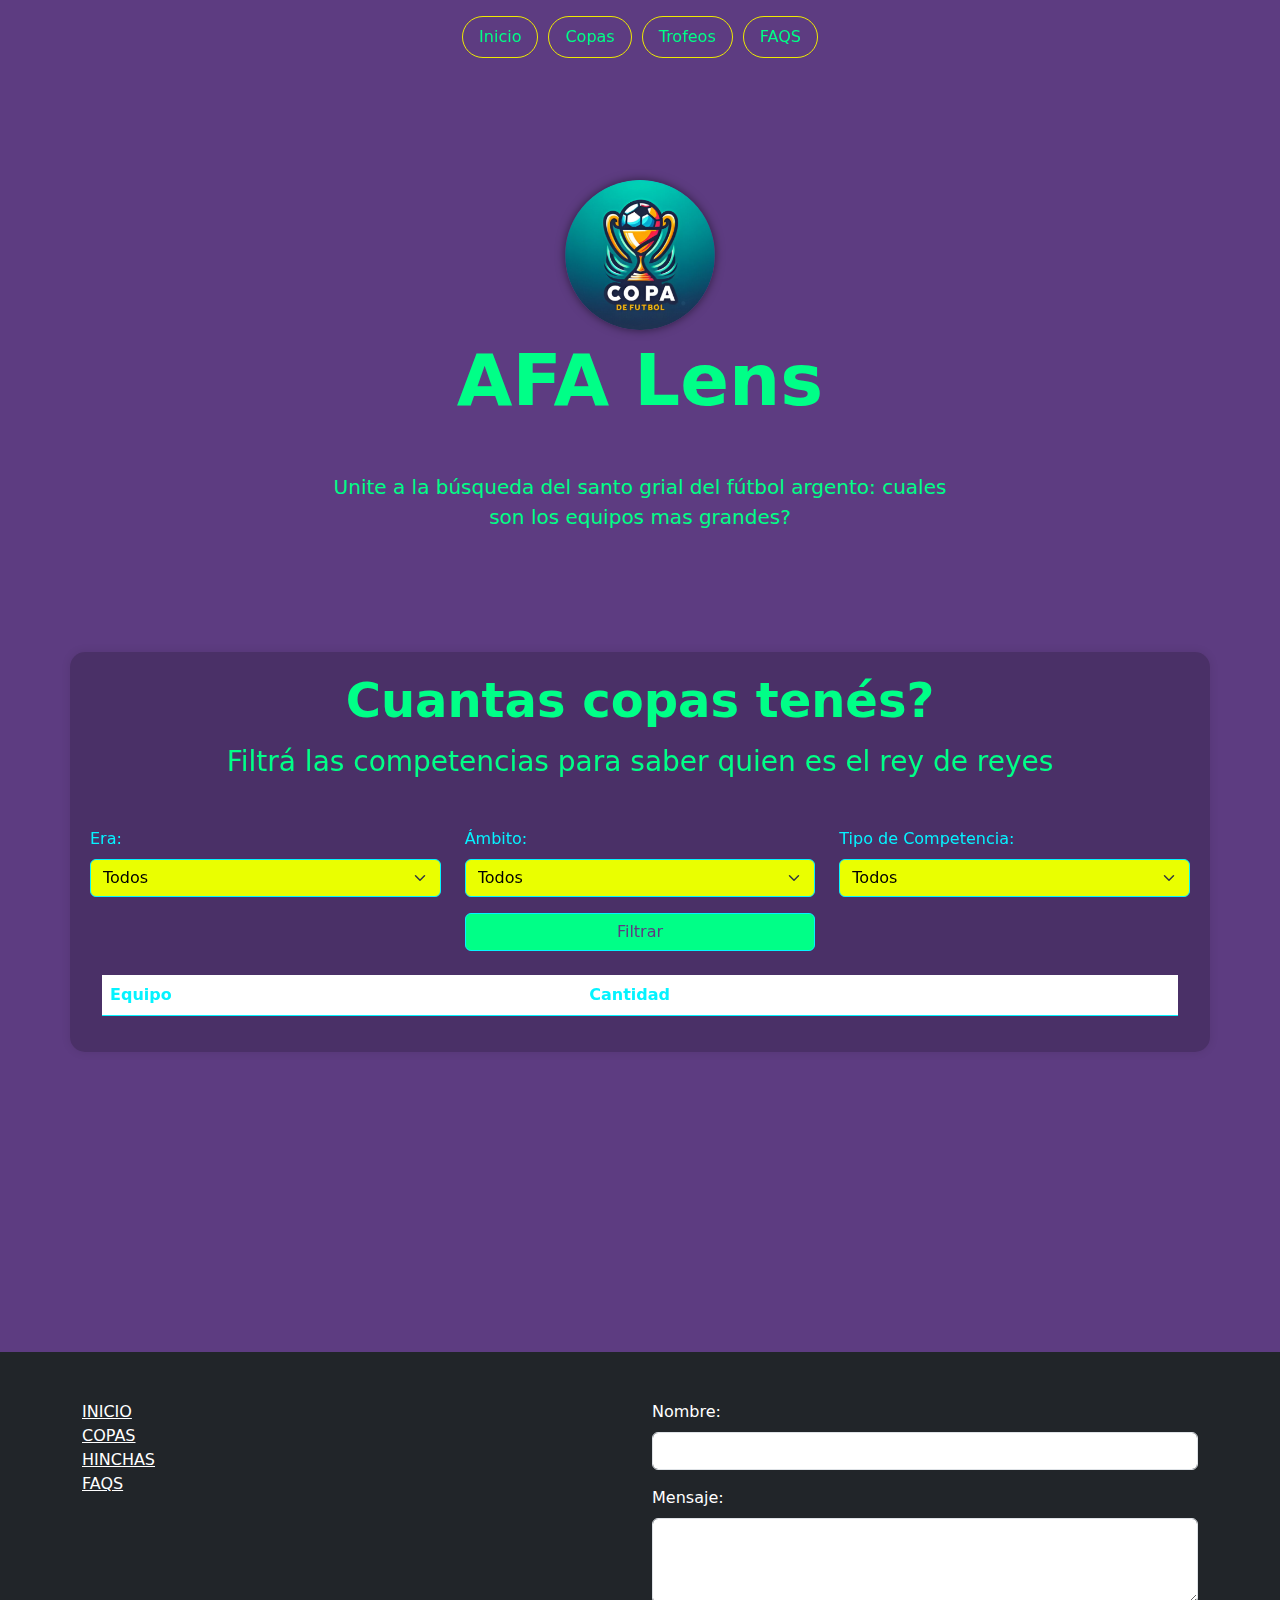
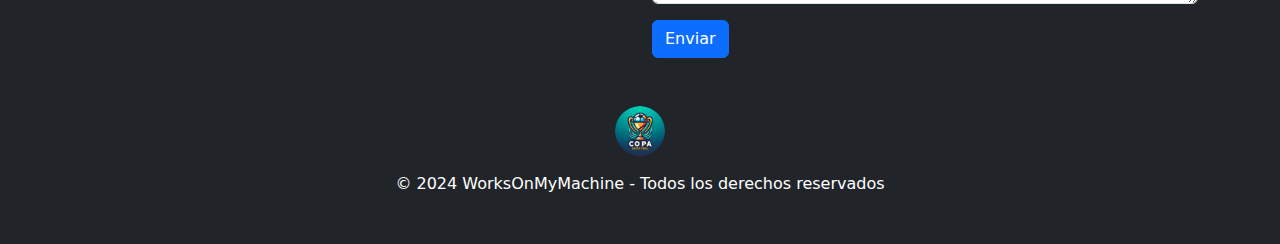
==== index.html @ b0f50f58 "cambio consume api en vez de csv locales" ====
<!DOCTYPE html>
<html lang="en">
  <head>
    <meta charset="utf-8" />
    <meta name="viewport" content="width=device-width, initial-scale=1" />
    <!--reseteo de estilos ?-->
    <!--Icono-->
    <link rel="shortcut icon" type="image/x-icon" href="assets/img/Icon1.png" />
    <title>AFA Lens</title>
    <!--BOOSTRAP-->
    <link href="https://cdn.jsdelivr.net/npm/bootstrap@5.0.2/dist/css/bootstrap.min.css" rel="stylesheet">
    <link rel="stylesheet" href="css/style.css">
    <link rel="stylesheet" href="css/rey_de_copas.css">
  </head>
  <!--Header?-->
  <body>
    <div class="header-container">
      <header id="myHeader" class="d-flex justify-content-center py-3">
        <ul class="nav nav-pills">
          <li class="nav-item"><a href="index.html" class="nav-link custom-header-text" aria-current="page">Inicio</a></li>
          <li class="nav-item"><a href="index.html#canvas" class="nav-link custom-header-text">Copas</a></li>
          <li class="nav-item"><a href="trofeos.html" class="nav-link custom-header-text">Trofeos</a></li>
          <li class="nav-item"><a href="#" class="nav-link custom-header-text">FAQS</a></li>
        </ul>
      </header>
    </div>
    <!--Header?-->
    
    <!--Hero---------------↓ -->
    <div class="px-4 py-5 my-5 text-center">
        <!-- <img class="rounded-circle shadow-4-strong" alt="AFA Lens" src="assets/img/Icon1.png" /> -->
        <div class="image-container" id="start">
            <img src="assets/img/CopaFutbol.png" alt="AFA Lens">
        </div>
                <h1 class="mb-5 fw-bold display-2 text-center">AFA Lens</h1>
        <div class="col-lg-6 mx-auto">
          <p class="lead mb-4">Unite a la búsqueda del santo grial del fútbol argento: cuales son los equipos mas grandes?</p>
        </div>
    </div>
    <!--Hero---------------↑ -->

    <!-- Botón flotante -->
    <button id="sidebarToggle" class="btn btn-primary rounded-circle d-none position-fixed bottom-0 start-50 translate-middle-x">
        <H1>MENU</H1>
    </button>
    <!--Copas ---------------↓ -->
    <canvas id="canvas"></canvas>
    <div class="container mt-5 container-bg">
        <h1 class="display-5 fw-bold al-title text-center">Cuantas copas tenés?</h1>
        <h3 class="my-3 text-center mb-5">Filtrá las competencias para saber quien es el rey de reyes</h2>
        <div class="row mb-3">
            <div class="col-md-4">
                <label for="eraDropdown" class="form-label">Era:</label>
                <select class="form-select" id="eraDropdown">
                    <option value="0">Todos</option>
                    <option value="1">Amateur</option>
                    <option value="2">Profesional</option>
                </select>
            </div>
            <div class="col-md-4">
                <label for="ambitoDropdown" class="form-label">Ámbito:</label>
                <select class="form-select" id="ambitoDropdown">
                    <option value="0">Todos</option>
                    <option value="1">Nacional</option>
                    <option value="2">Internacional</option>
                </select>
            </div>
            <div class="col-md-4">
                <label for="competenciaTipoDropdown" class="form-label">Tipo de Competencia:</label>
                <select class="form-select" id="competenciaTipoDropdown">
                    <option value="0">Todos</option>
                    <option value="1">Torneo</option>
                    <option value="2">Copa</option>
                </select>
            </div>
        </div>
        <div class="row">
            <div class="col-md-4 offset-md-4">
                <button class="btn btn-primary w-100" id="btnFiltrar">Filtrar</button>
            </div>
        </div>

        <div class="container-sm">
            <table id="tabla-consagraciones" class="table mt-4">
                <thead>
                    <tr>
                        <th>Equipo</th>
                        <th>Cantidad</th>
                    </tr>
                </thead>
                <tbody></tbody>
            </table>
        </div>
    </div>
     <!--Copas---------------↑ -->

     <div class="invisible-divider"></div>

    <!--Footer ---------------↓ -->
    <footer class="bg-dark py-5">
        <div class="container">
          <div class="row">
            <div class="col-md-6">
              <ul class="list-unstyled mb-4">
                <li><a href="index.html" class="text-white link-no-scroll">INICIO</a></li>
                <li><a href="index.html#canvas" class="text-white link-no-scroll">COPAS</a></li>
                <li><a href="trofeos.html" class="text-white link-no-scroll">HINCHAS</a></li>
                <li><a href="faqs.html" class="text-white link-no-scroll">FAQS</a></li>
              </ul>
            </div>
            <div class="col-md-6">
              <form id="contactForm">
                <div class="mb-3">
                  <label for="nombre" class="form-label text-white">Nombre:</label>
                  <input type="text" class="form-control" id="nombre" name="nombre">
                </div>
                <div class="mb-3">
                  <label for="mensaje" class="form-label text-white">Mensaje:</label>
                  <textarea class="form-control" id="mensaje" name="mensaje" rows="3"></textarea>
                </div>
                <button type="submit" class="btn btn-primary">Enviar</button>
              </form>
            </div>
          </div>
          <div class="row mt-5">
            <div class="col text-center">
              <img src="assets/img/CopaFutbol.png" alt="Icono del Sitio" class="img-fluid rounded-circle" style="width: 50px;">
            </div>
          </div>
          <div class="row mt-3">
            <div class="col text-center">
              <p class="text-white mb-0">&copy; 2024 WorksOnMyMachine - Todos los derechos reservados</p>
            </div>
          </div>
        </div>
      </footer>
    <!--footer---------------↑ -->

     <script src="https://cdn.jsdelivr.net/npm/bootstrap@5.0.2/dist/js/bootstrap.bundle.min.js"></script>
     <script src="js/index.js"></script>
     <script src="js/rey_de_copas.js"></script>
     <script src="js/confetti.js"></script>
  </body>
</html>
---- css/style.css ----
/*Header---------------------------------↓*/
.nav-item {
  border: 1px solid rgba(240, 236, 0, 0.99);
  border-radius: 100px;
  margin-right: 5px;
  margin-bottom: 10px;
  margin-left: 5px;
}
.header-container {
  position: sticky;
  top: 0;
  z-index: 1000;
}
#myHeader {
  width: 100%;
  background-color: rgba(93, 60, 129, 0.97);
  box-sizing: border-box;

  .nav-link:hover {
    color: rgba(240, 236, 0, 0.99);
  }
}

.custom-header-text {
  color: #00ff87;
}
/*Header---------------------------------↑*/
iframe {
  display: block;
  background: #000;
  border: none;
  width: 100vw;
  min-height: 1200px;
}

.b-divider {
  display: block;
  width: 100%;
  height: 3rem;
  background-color: rgba(93, 60, 129, 0.1);
  border: solid rgba(93, 60, 129, 0.15);
  border-width: 1px 0;
  box-shadow: inset 0 0.5em 1.5em rgba(0, 0, 0, 0.1),
    inset 0 0.125em 0.5em rgba(0, 0, 0, 0.15);
}

#icono-pagina {
  box-shadow: 0 4px 6px rgba(0, 0, 0, 0.1), 0 1px 3px rgba(0, 0, 0, 0.08);
}

.al-title {
  color: #00ff87;
}

.image-container {
  display: inline-block;
  border-radius: 50%;
  overflow: hidden;
  box-shadow: 0 0 10px rgba(0, 0, 0, 0.5);
}

.image-container img {
  display: block;
  width: 150px;
  height: auto;
}

.link-no-scroll {
  cursor: pointer;
}

.invisible-divider {
  height: 300px;
  position: relative;
}

footer {
  bottom: 0;
  left: 0;
  width: 100%;
  z-index: 9999;
}
---- css/rey_de_copas.css ----
body {
    background-color: #5d3c81;
    color: #00ff87;
}

canvas {
    overflow-y: hidden;
    overflow-x: hidden;
    width: 100%;
    margin: 0;
    position: absolute;
  }

.container-bg {
    background-color: rgba(0, 0, 0, 0.2);
    padding: 20px;
    border-radius: 15px;
    box-shadow: 0 0 10px rgba(0, 0, 0, 0.1);
    z-index: 1;
    position: relative;
}

.form-label {
    color: #05f3ff;
}

.form-select {
    background-color: #eaff00;
    color: #000000;
    border-color: #05f3ff;
}

.form-select:focus {
    box-shadow: 0 0 0 0.25rem rgba(5, 243, 255, 0.25);
}

.table {
    background-color: #5d3c81;
    color: #05f3ff;
}

.table th,
.table td {
    border-color: #05f3ff;
}

.table th {
    color: #05f3ff;
}

.table tbody tr:nth-child(-n+5) {
    background-color: #00ff87;
    color: #5d3c81;
    font-weight: bold;
}
  
.table tbody tr:nth-child(-n+5) th,
.table tbody tr:nth-child(-n+5) td {
    border-color: #05f3ff;
}

#btnFiltrar {
    background-color: #00ff87;
    border-color: #05f3ff;
    color: #5d3c81;
}
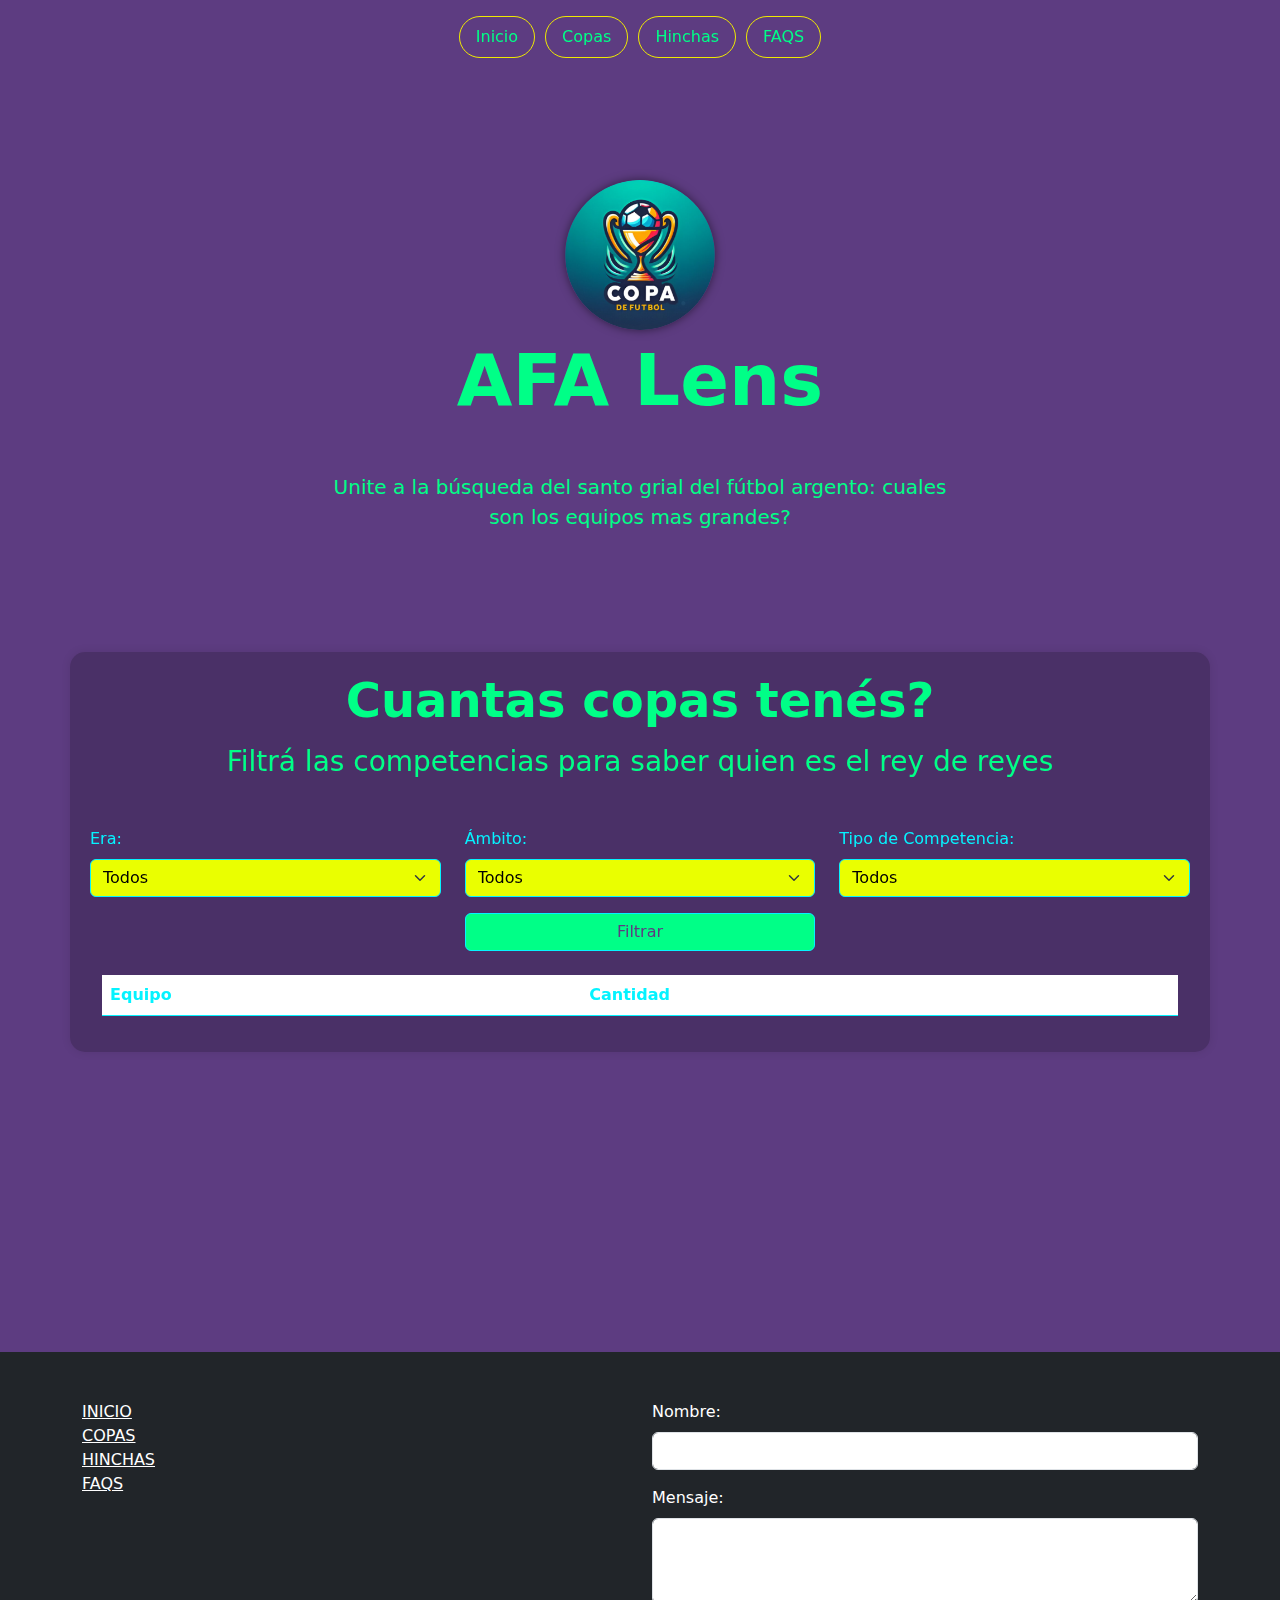
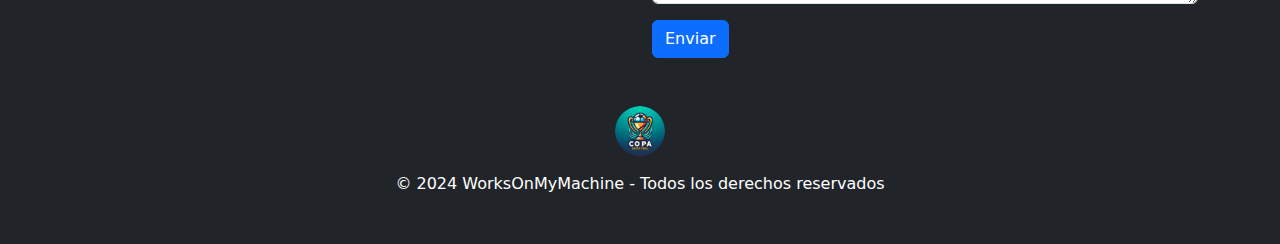
==== commit 7c48ffdf: "merge" ====
--- a/index.html
+++ b/index.html
@@ -7,6 +7,10 @@
     <!--Icono-->
     <link rel="shortcut icon" type="image/x-icon" href="assets/img/Icon1.png" />
     <title>AFA Lens</title>
+    <!-- Metadatos para miniatura en WhatsApp -->
+    <meta property="og:title" content="AFA Lens">
+    <meta property="og:description" content="Cuales son los equipos mas grandes?">
+    <meta property="og:image" content="assets/img/Icon1.png">
     <!--BOOSTRAP-->
     <link href="https://cdn.jsdelivr.net/npm/bootstrap@5.0.2/dist/css/bootstrap.min.css" rel="stylesheet">
     <link rel="stylesheet" href="css/style.css">
@@ -18,9 +22,9 @@
       <header id="myHeader" class="d-flex justify-content-center py-3">
         <ul class="nav nav-pills">
           <li class="nav-item"><a href="index.html" class="nav-link custom-header-text" aria-current="page">Inicio</a></li>
-          <li class="nav-item"><a href="index.html#canvas" class="nav-link custom-header-text">Copas</a></li>
-          <li class="nav-item"><a href="trofeos.html" class="nav-link custom-header-text">Trofeos</a></li>
-          <li class="nav-item"><a href="#" class="nav-link custom-header-text">FAQS</a></li>
+          <li class="nav-item"><a href="index.html" class="nav-link custom-header-text">Copas</a></li>
+          <li class="nav-item"><a href="trofeos.html" class="nav-link custom-header-text">Hinchas</a></li>
+          <li class="nav-item"><a href="faqs.html" class="nav-link custom-header-text">FAQS</a></li>
         </ul>
       </header>
     </div>
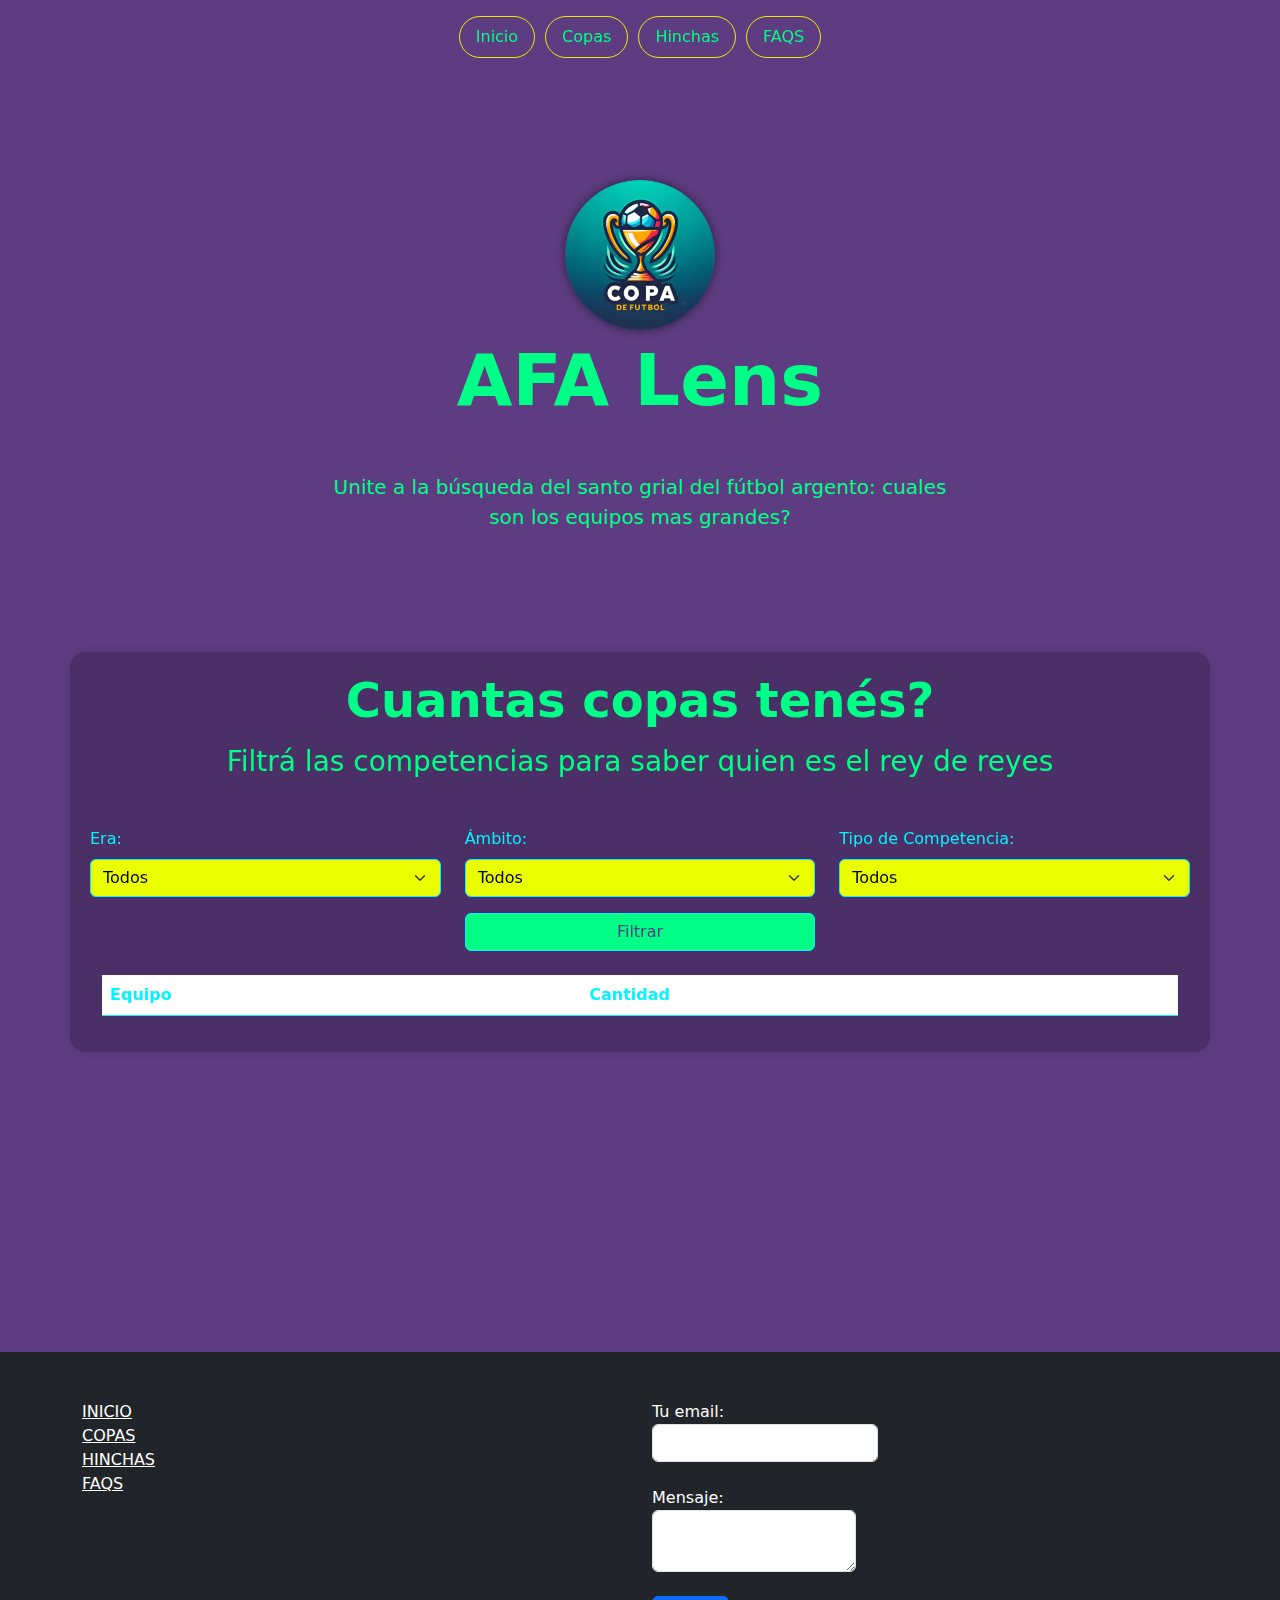
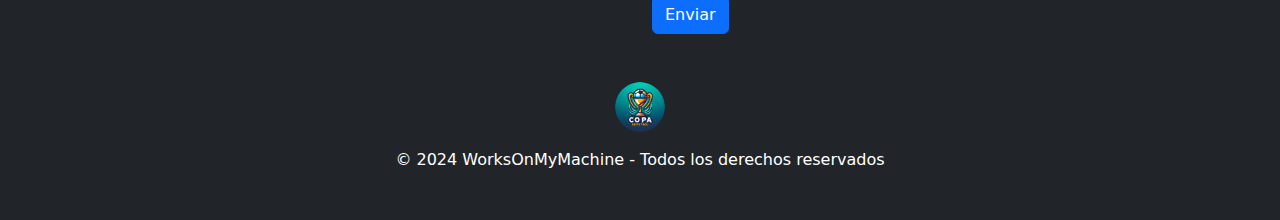
==== commit a7e2dc1d: "agregado formspree - fix animacion en confetti para celular" ====
--- a/index.html
+++ b/index.html
@@ -112,19 +112,28 @@
                 <li><a href="faqs.html" class="text-white link-no-scroll">FAQS</a></li>
               </ul>
             </div>
+            <!--formspree --↓ -->
             <div class="col-md-6">
-              <form id="contactForm">
+              <form id="contactForm"
+                action="https://formspree.io/f/xbjnbeba"
+                method="POST"
+              >
                 <div class="mb-3">
-                  <label for="nombre" class="form-label text-white">Nombre:</label>
-                  <input type="text" class="form-control" id="nombre" name="nombre">
+                  <label for="email" class="form-label text-white">
+                    Tu email:
+                    <input type="email" class="form-control" id="email" name="email">
+                  </label>
                 </div>
                 <div class="mb-3">
-                  <label for="mensaje" class="form-label text-white">Mensaje:</label>
-                  <textarea class="form-control" id="mensaje" name="mensaje" rows="3"></textarea>
+                  <label for="mensaje" class="form-label text-white">
+                    Mensaje:
+                    <textarea class="form-control" id="message" name="message"></textarea>
+                  </label>
                 </div>
                 <button type="submit" class="btn btn-primary">Enviar</button>
               </form>
             </div>
+            <!--formspree--↑ -->
           </div>
           <div class="row mt-5">
             <div class="col text-center">
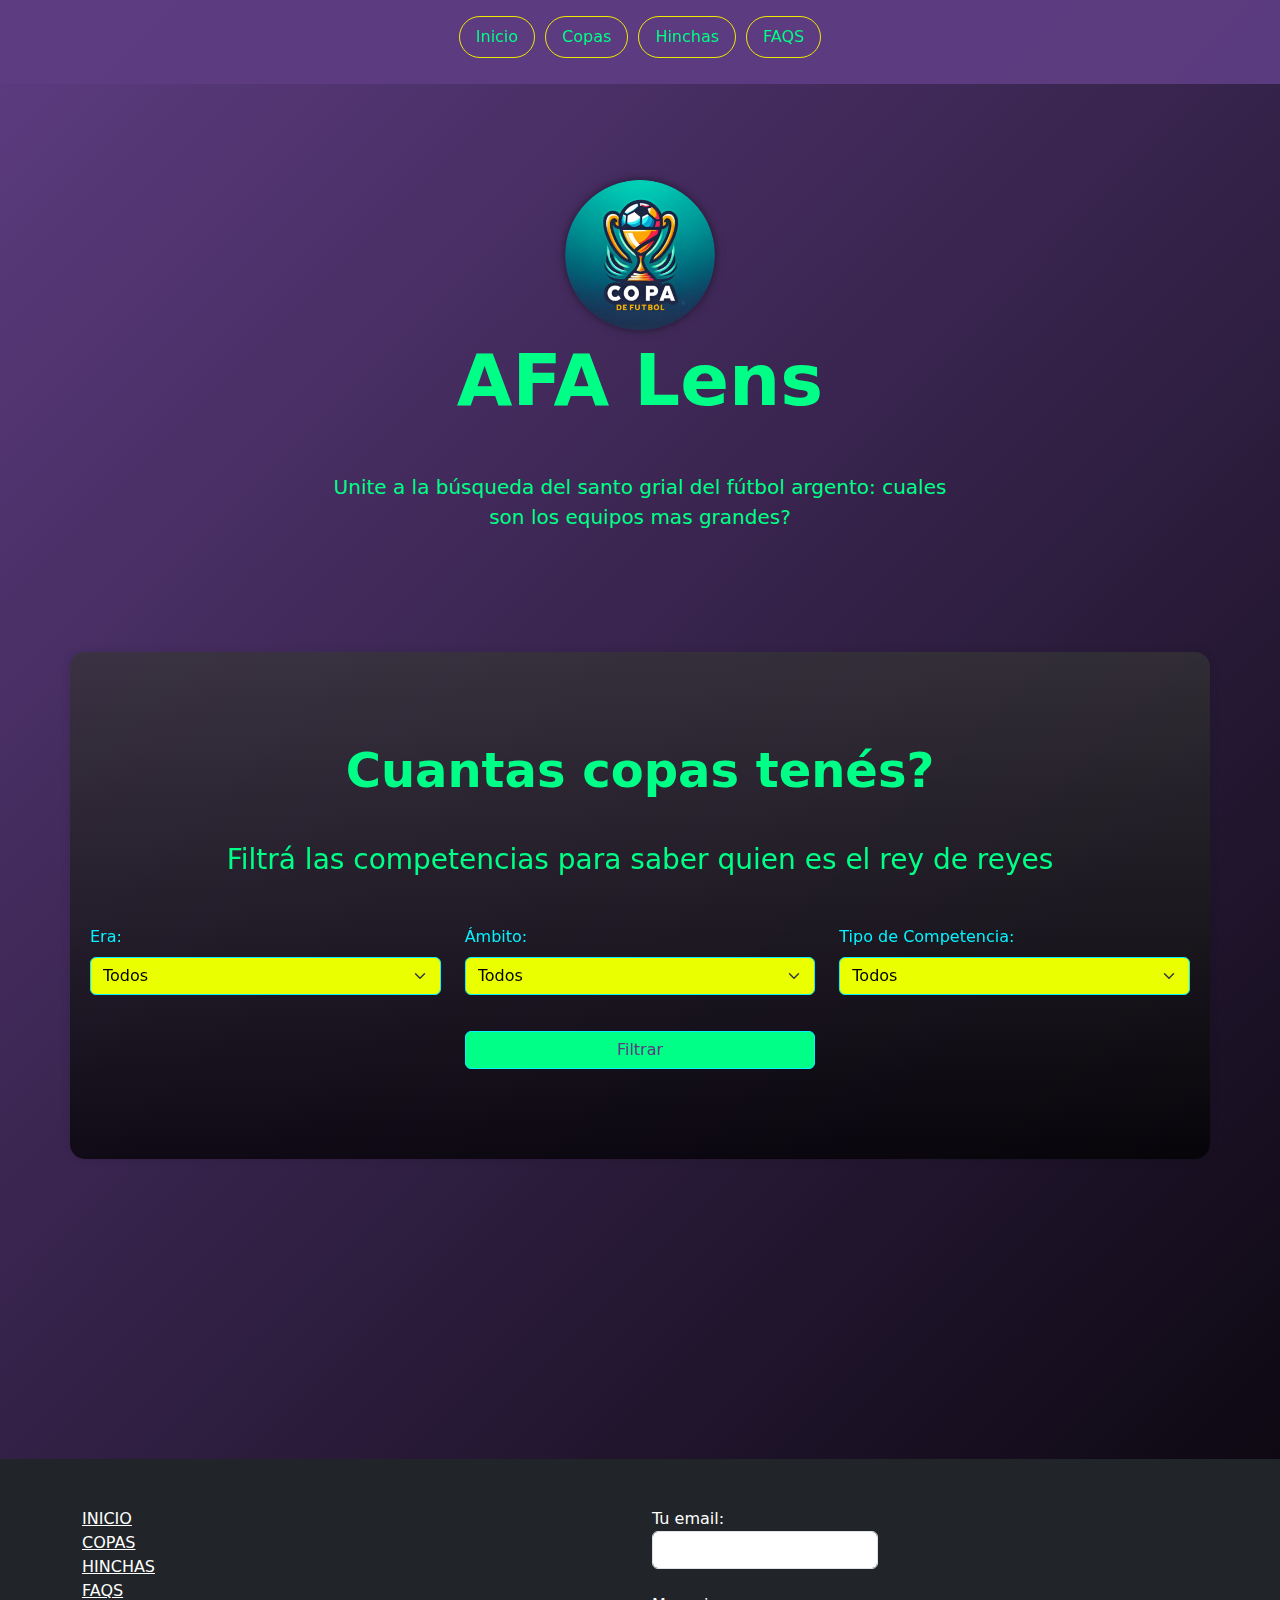
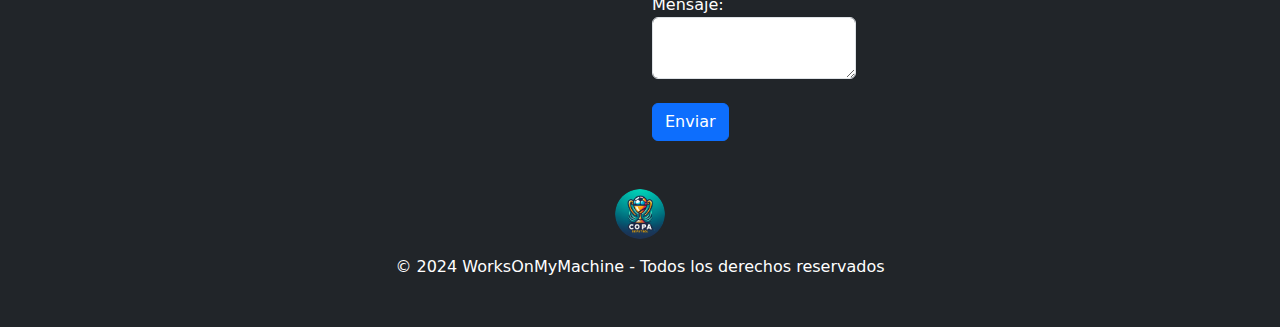
==== commit 2cd03d5b: "acomodados estilos del index - quitada animacion de confetti para celulares" ====
--- a/index.html
+++ b/index.html
@@ -50,7 +50,9 @@
     <!--Copas ---------------↓ -->
     <canvas id="canvas"></canvas>
     <div class="container mt-5 container-bg">
+        <div class="invisible-divider-2"></div>
         <h1 class="display-5 fw-bold al-title text-center">Cuantas copas tenés?</h1>
+        <div class="invisible-divider-3"></div>
         <h3 class="my-3 text-center mb-5">Filtrá las competencias para saber quien es el rey de reyes</h2>
         <div class="row mb-3">
             <div class="col-md-4">
@@ -78,14 +80,16 @@
                 </select>
             </div>
         </div>
+        <div class="invisible-divider-3"></div>
         <div class="row">
             <div class="col-md-4 offset-md-4">
                 <button class="btn btn-primary w-100" id="btnFiltrar">Filtrar</button>
             </div>
         </div>
+        <div class="invisible-divider-2" id="divider-after-filtrar"></div>
 
         <div class="container-sm">
-            <table id="tabla-consagraciones" class="table mt-4">
+            <table id="tabla-consagraciones" class="table mt-4 d-none">
                 <thead>
                     <tr>
                         <th>Equipo</th>
--- a/css/style.css
+++ b/css/style.css
@@ -74,6 +74,16 @@
   position: relative;
 }
 
+.invisible-divider-2 {
+  height: 70px;
+  position: relative;
+}
+
+.invisible-divider-3 {
+  height: 20px;
+  position: relative;
+}
+
 footer {
   bottom: 0;
   left: 0;
--- a/css/rey_de_copas.css
+++ b/css/rey_de_copas.css
@@ -1,6 +1,20 @@
 body {
-    background-color: #5d3c81;
+    background: linear-gradient(135deg, #5d3c81, black, #5d3c81, black, #5d3c81);
+    background-size: 400% 400%;
+    animation: gradientAnimation 60s ease infinite;
     color: #00ff87;
+}
+
+@keyframes gradientAnimation {
+    0% {
+      background-position: 0% 50%;
+    }
+    50% {
+      background-position: 100% 50%;
+    }
+    100% {
+      background-position: 0% 50%;
+    }
 }
 
 canvas {
@@ -12,7 +26,10 @@
   }
 
 .container-bg {
-    background-color: rgba(0, 0, 0, 0.2);
+    background: linear-gradient(
+        rgba(53, 53, 53, 0.7), /* Gris claro con transparencia */
+        rgba(0, 0, 0, 0.7) /* Negro con transparencia */
+      );
     padding: 20px;
     border-radius: 15px;
     box-shadow: 0 0 10px rgba(0, 0, 0, 0.1);
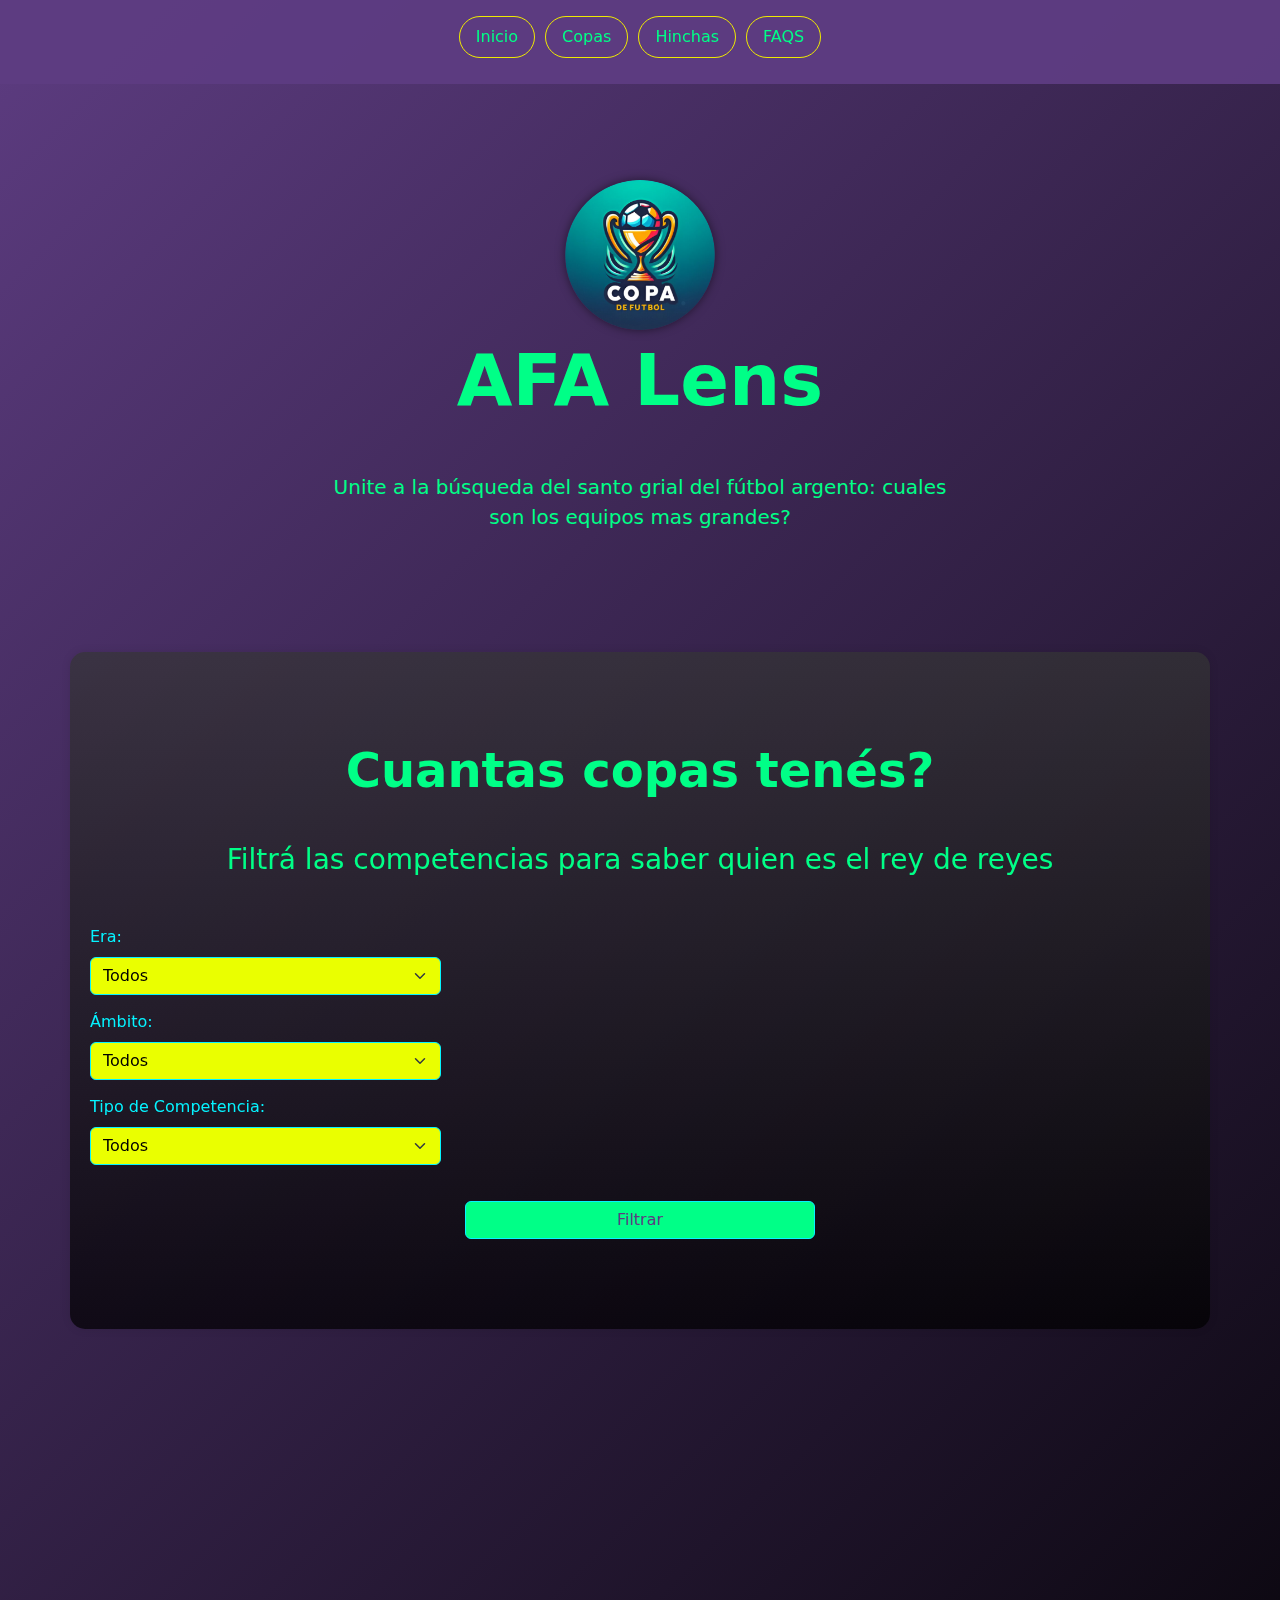
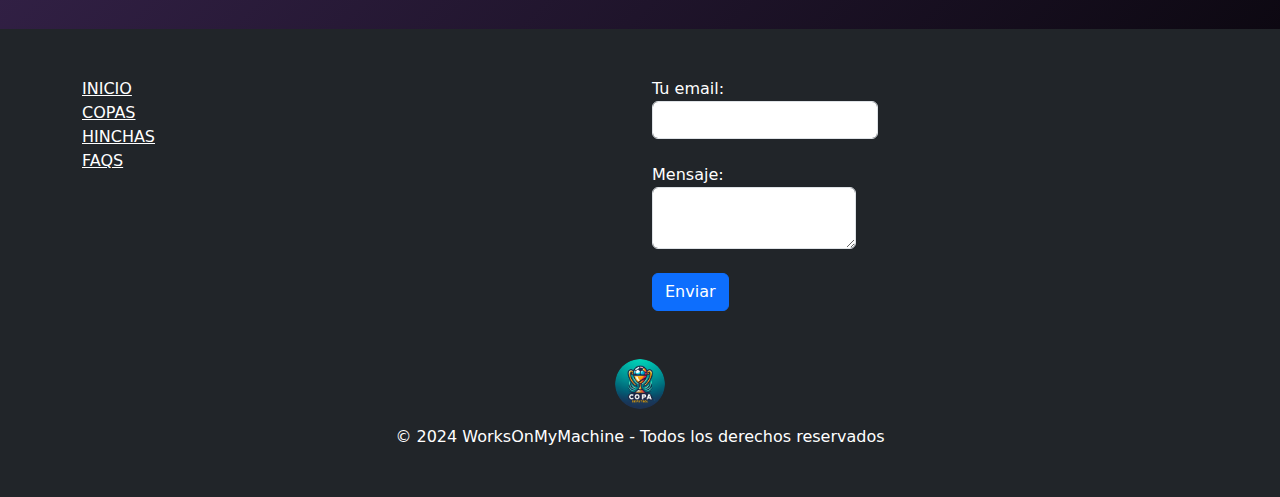
==== commit 017c02f1: "espacio interlineado entre selectores de filtros" ====
--- a/index.html
+++ b/index.html
@@ -63,6 +63,7 @@
                     <option value="2">Profesional</option>
                 </select>
             </div>
+            <div class="invisible-divider-4"></div>
             <div class="col-md-4">
                 <label for="ambitoDropdown" class="form-label">Ámbito:</label>
                 <select class="form-select" id="ambitoDropdown">
@@ -71,6 +72,7 @@
                     <option value="2">Internacional</option>
                 </select>
             </div>
+            <div class="invisible-divider-4"></div>
             <div class="col-md-4">
                 <label for="competenciaTipoDropdown" class="form-label">Tipo de Competencia:</label>
                 <select class="form-select" id="competenciaTipoDropdown">
--- a/css/style.css
+++ b/css/style.css
@@ -84,6 +84,11 @@
   position: relative;
 }
 
+.invisible-divider-4 {
+  height: 15px;
+  position: relative;
+}
+
 footer {
   bottom: 0;
   left: 0;
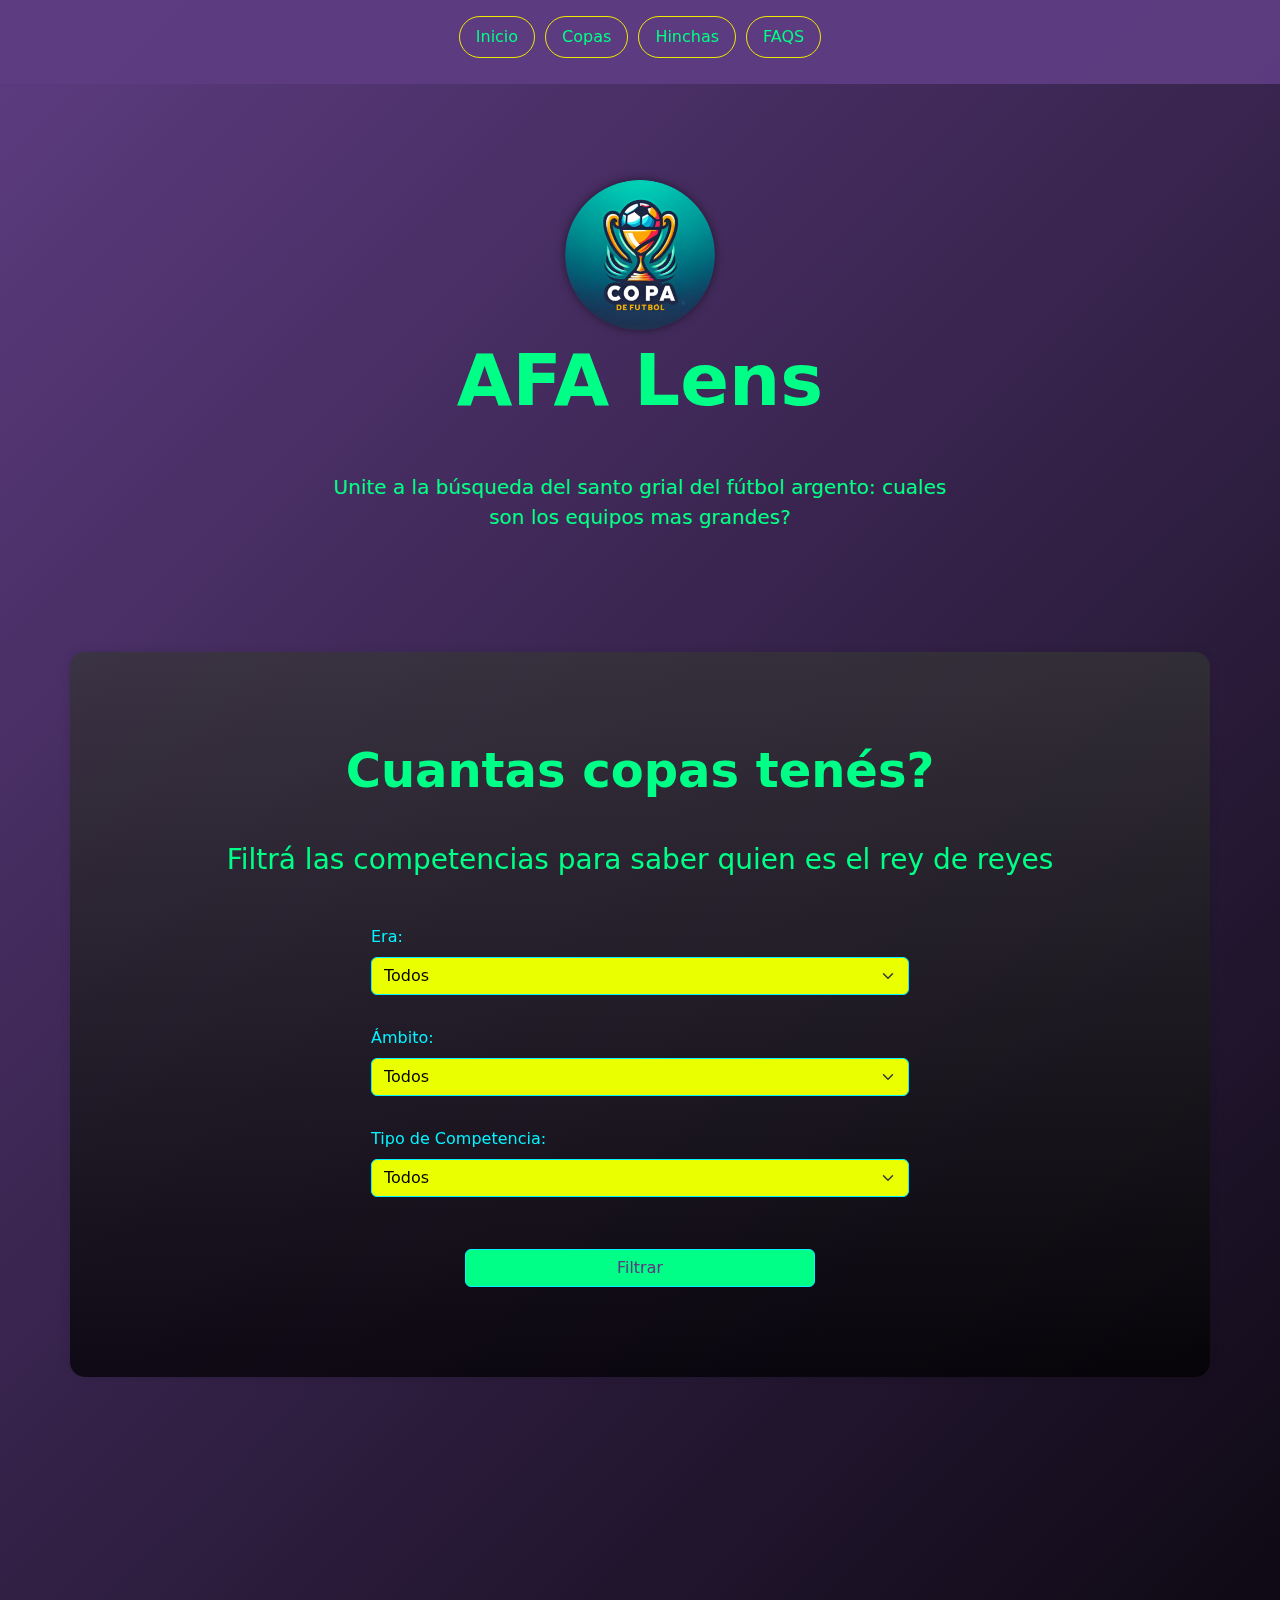
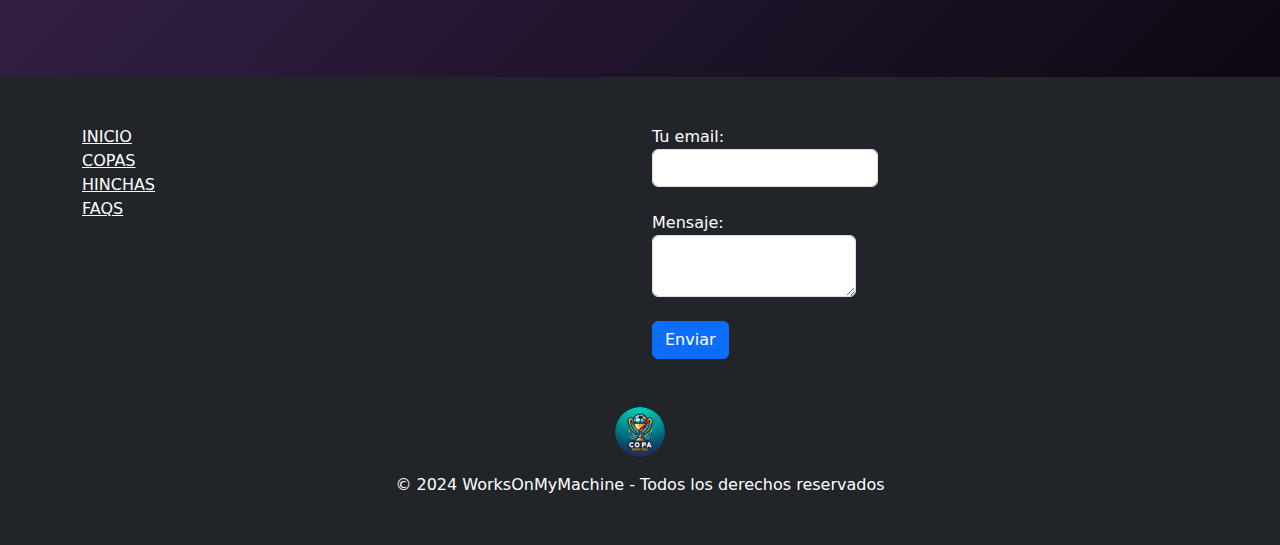
==== commit 93c79132: "agregado modal de carga cada vez que se filtran resultados" ====
--- a/index.html
+++ b/index.html
@@ -32,7 +32,6 @@
     
     <!--Hero---------------↓ -->
     <div class="px-4 py-5 my-5 text-center">
-        <!-- <img class="rounded-circle shadow-4-strong" alt="AFA Lens" src="assets/img/Icon1.png" /> -->
         <div class="image-container" id="start">
             <img src="assets/img/CopaFutbol.png" alt="AFA Lens">
         </div>
@@ -43,10 +42,6 @@
     </div>
     <!--Hero---------------↑ -->
 
-    <!-- Botón flotante -->
-    <button id="sidebarToggle" class="btn btn-primary rounded-circle d-none position-fixed bottom-0 start-50 translate-middle-x">
-        <H1>MENU</H1>
-    </button>
     <!--Copas ---------------↓ -->
     <canvas id="canvas"></canvas>
     <div class="container mt-5 container-bg">
@@ -54,8 +49,8 @@
         <h1 class="display-5 fw-bold al-title text-center">Cuantas copas tenés?</h1>
         <div class="invisible-divider-3"></div>
         <h3 class="my-3 text-center mb-5">Filtrá las competencias para saber quien es el rey de reyes</h2>
-        <div class="row mb-3">
-            <div class="col-md-4">
+        <div class="row mb-3 justify-content-center">
+          <div class="col-lg-6 mb-3">
                 <label for="eraDropdown" class="form-label">Era:</label>
                 <select class="form-select" id="eraDropdown">
                     <option value="0">Todos</option>
@@ -64,7 +59,7 @@
                 </select>
             </div>
             <div class="invisible-divider-4"></div>
-            <div class="col-md-4">
+            <div class="col-lg-6 mb-3">
                 <label for="ambitoDropdown" class="form-label">Ámbito:</label>
                 <select class="form-select" id="ambitoDropdown">
                     <option value="0">Todos</option>
@@ -73,7 +68,7 @@
                 </select>
             </div>
             <div class="invisible-divider-4"></div>
-            <div class="col-md-4">
+            <div class="col-lg-6 mb-3">
                 <label for="competenciaTipoDropdown" class="form-label">Tipo de Competencia:</label>
                 <select class="form-select" id="competenciaTipoDropdown">
                     <option value="0">Todos</option>
@@ -86,6 +81,11 @@
         <div class="row">
             <div class="col-md-4 offset-md-4">
                 <button class="btn btn-primary w-100" id="btnFiltrar">Filtrar</button>
+
+                <div class="modal d-none" id="loadingModal" tabindex="-1" role="dialog">
+                  <div class="invisible-divider-3"></div>
+                  <p class="loading">Generando datos</p>
+                </div>
             </div>
         </div>
         <div class="invisible-divider-2" id="divider-after-filtrar"></div>
@@ -156,7 +156,6 @@
     <!--footer---------------↑ -->
 
      <script src="https://cdn.jsdelivr.net/npm/bootstrap@5.0.2/dist/js/bootstrap.bundle.min.js"></script>
-     <script src="js/index.js"></script>
      <script src="js/rey_de_copas.js"></script>
      <script src="js/confetti.js"></script>
   </body>
--- a/css/style.css
+++ b/css/style.css
@@ -95,3 +95,45 @@
   width: 100%;
   z-index: 9999;
 }
+
+@keyframes scaleAnimation {
+  0%, 100% {
+      transform: scale(1);
+  }
+  50% {
+      transform: scale(1.5);
+  }
+}
+
+#loadingModal {
+  display: block;
+  z-index: 9000;
+  width: 100%;
+  height: auto;
+  position: relative;
+  background-color: transparent;
+}
+
+.loading:after {
+  content: ' .';
+  animation: dots 1s steps(5, end) infinite;}
+
+@keyframes dots {
+  0%, 20% {
+    color: rgba(0,0,0,0);
+    text-shadow:
+      .25em 0 0 rgba(0,0,0,0),
+      .5em 0 0 rgba(0,0,0,0);}
+  40% {
+    color: #00ff87;
+    text-shadow:
+      .25em 0 0 rgba(0,0,0,0),
+      .5em 0 0 rgba(0,0,0,0);}
+  60% {
+    text-shadow:
+      .25em 0 0 #00ff87,
+      .5em 0 0 rgba(0,0,0,0);}
+  80%, 100% {
+    text-shadow:
+      .25em 0 0 #00ff87,
+      .5em 0 0 #00ff87;}}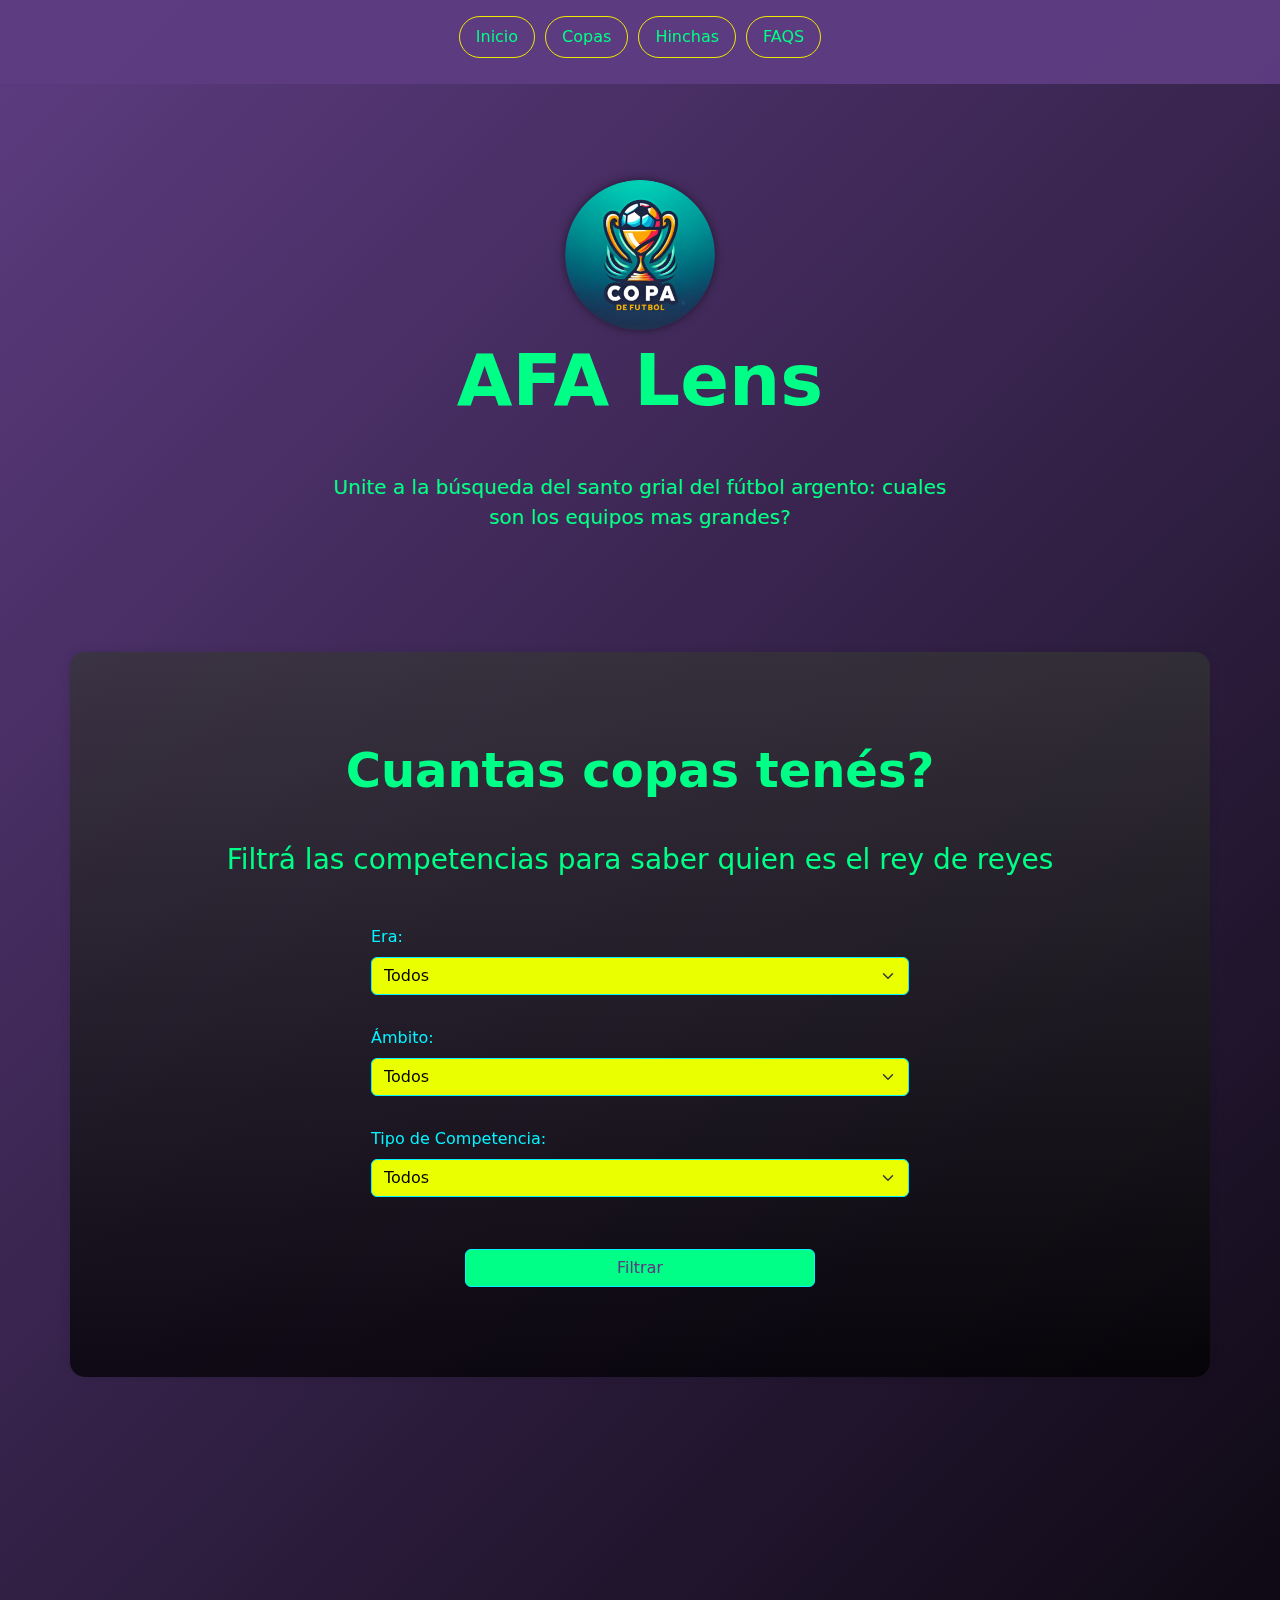
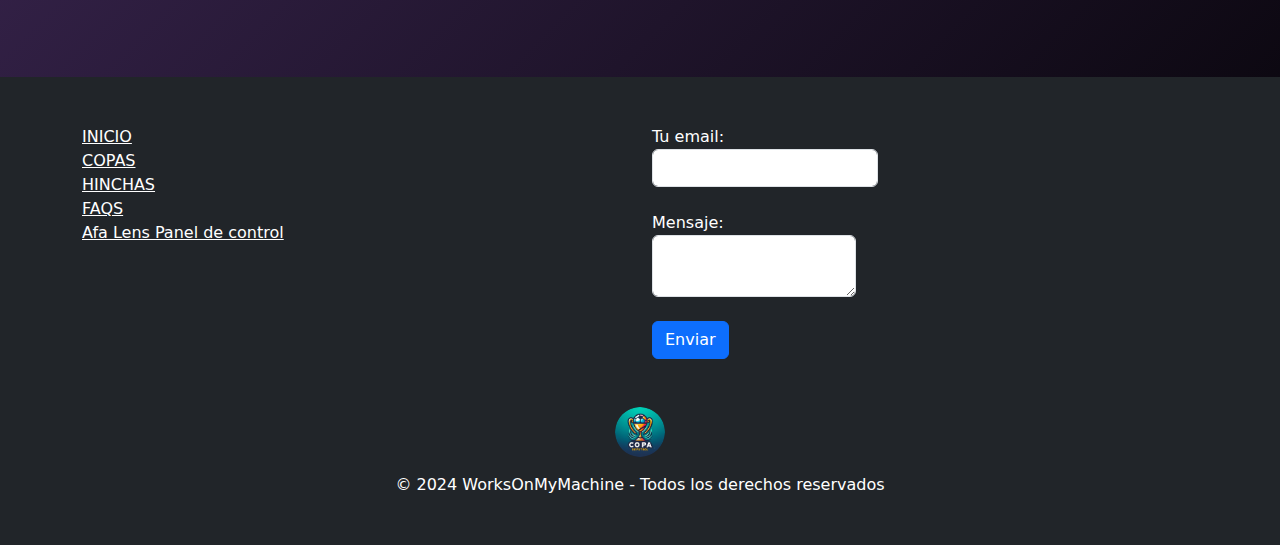
==== commit 09691393: "Pasteles" ====
--- a/index.html
+++ b/index.html
@@ -22,7 +22,7 @@
       <header id="myHeader" class="d-flex justify-content-center py-3">
         <ul class="nav nav-pills">
           <li class="nav-item"><a href="index.html" class="nav-link custom-header-text" aria-current="page">Inicio</a></li>
-          <li class="nav-item"><a href="index.html" class="nav-link custom-header-text">Copas</a></li>
+          <li class="nav-item"><a href="index.html#copas" class="nav-link custom-header-text">Copas</a></li>
           <li class="nav-item"><a href="trofeos.html" class="nav-link custom-header-text">Hinchas</a></li>
           <li class="nav-item"><a href="faqs.html" class="nav-link custom-header-text">FAQS</a></li>
         </ul>
@@ -44,7 +44,7 @@
 
     <!--Copas ---------------↓ -->
     <canvas id="canvas"></canvas>
-    <div class="container mt-5 container-bg">
+    <div id= "copas" class="container mt-5 container-bg">
         <div class="invisible-divider-2"></div>
         <h1 class="display-5 fw-bold al-title text-center">Cuantas copas tenés?</h1>
         <div class="invisible-divider-3"></div>
@@ -113,9 +113,10 @@
             <div class="col-md-6">
               <ul class="list-unstyled mb-4">
                 <li><a href="index.html" class="text-white link-no-scroll">INICIO</a></li>
-                <li><a href="index.html#canvas" class="text-white link-no-scroll">COPAS</a></li>
+                <li><a href="index.html#copas" class="text-white link-no-scroll">COPAS</a></li>
                 <li><a href="trofeos.html" class="text-white link-no-scroll">HINCHAS</a></li>
                 <li><a href="faqs.html" class="text-white link-no-scroll">FAQS</a></li>
+                <li><a href="paneldelcontroldeequipos.html" class="text-white link-no-scroll">Afa Lens Panel de control</a></li>
               </ul>
             </div>
             <!--formspree --↓ -->
@@ -154,7 +155,6 @@
         </div>
       </footer>
     <!--footer---------------↑ -->
-
      <script src="https://cdn.jsdelivr.net/npm/bootstrap@5.0.2/dist/js/bootstrap.bundle.min.js"></script>
      <script src="js/rey_de_copas.js"></script>
      <script src="js/confetti.js"></script>
--- a/css/rey_de_copas.css
+++ b/css/rey_de_copas.css
@@ -76,6 +76,10 @@
     border-color: #05f3ff;
 }
 
+.fila-destacada {
+    font-size: larger;
+}
+
 #btnFiltrar {
     background-color: #00ff87;
     border-color: #05f3ff;
